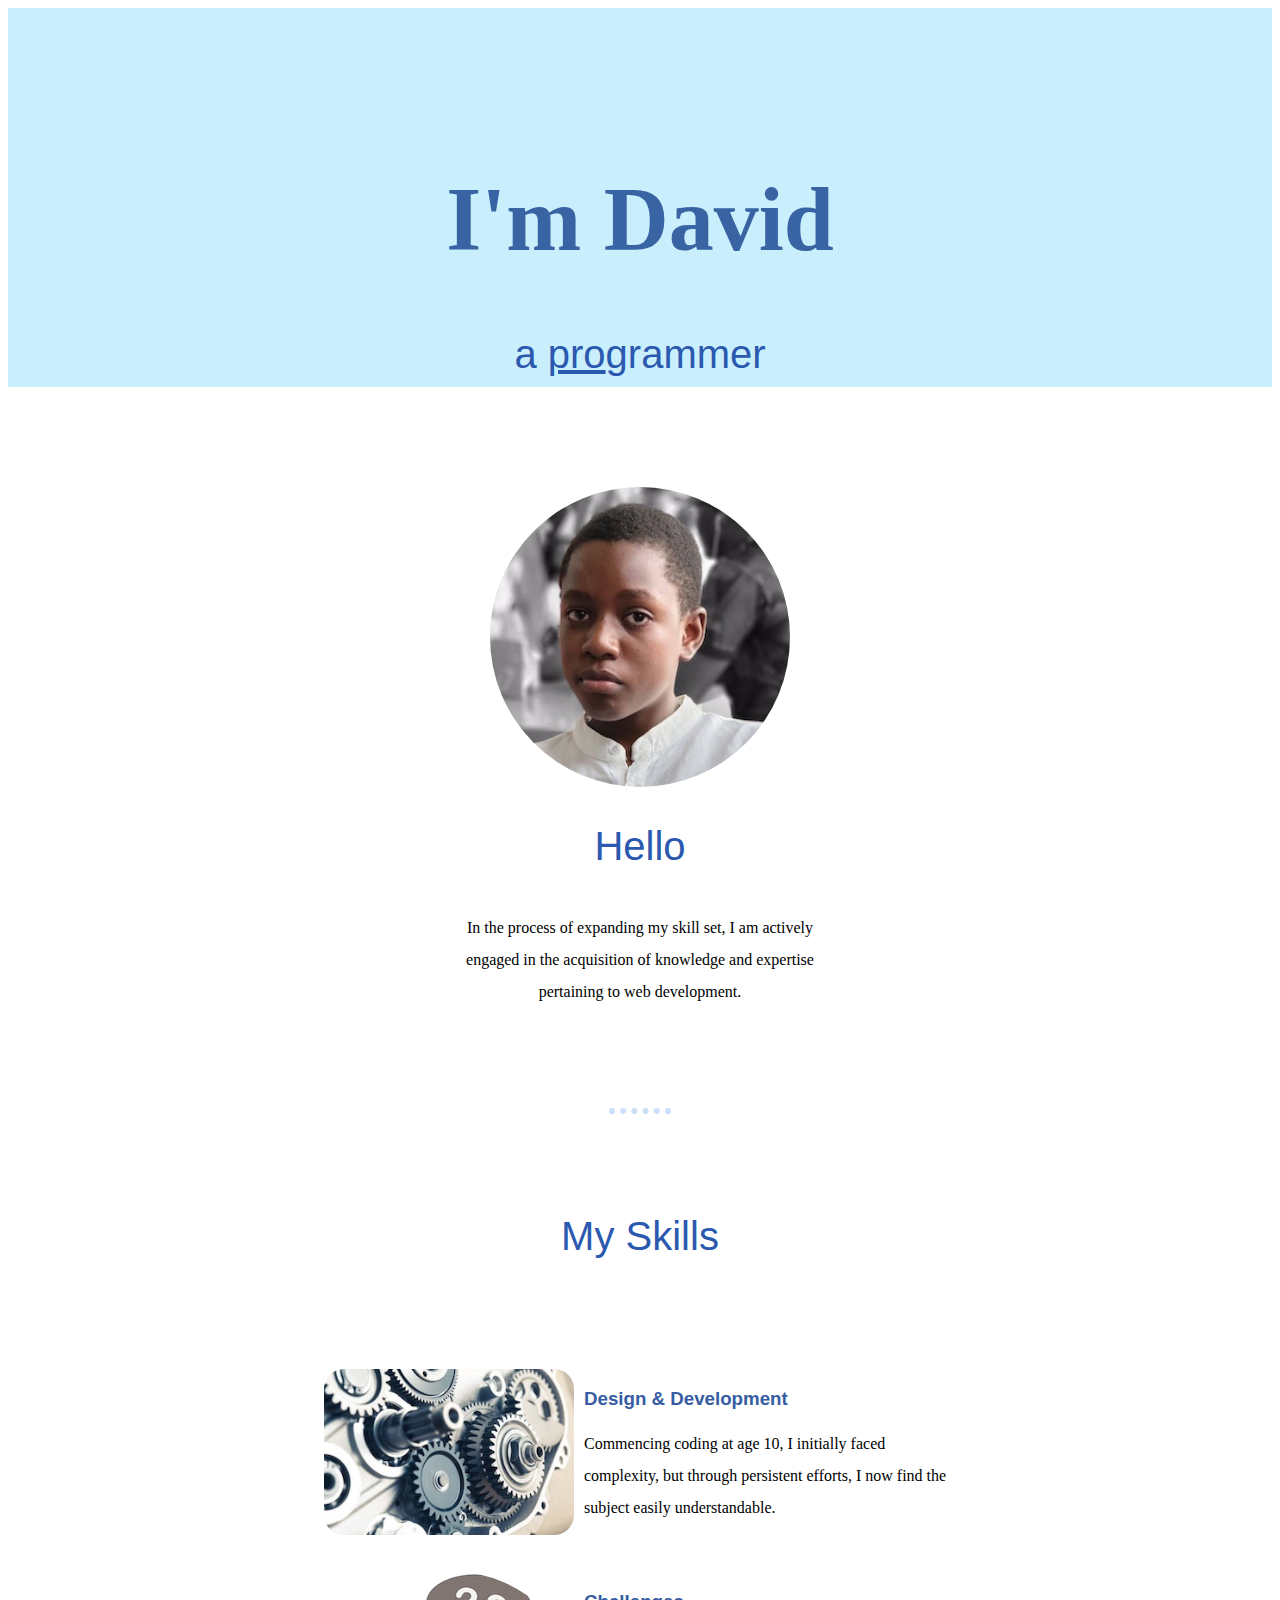
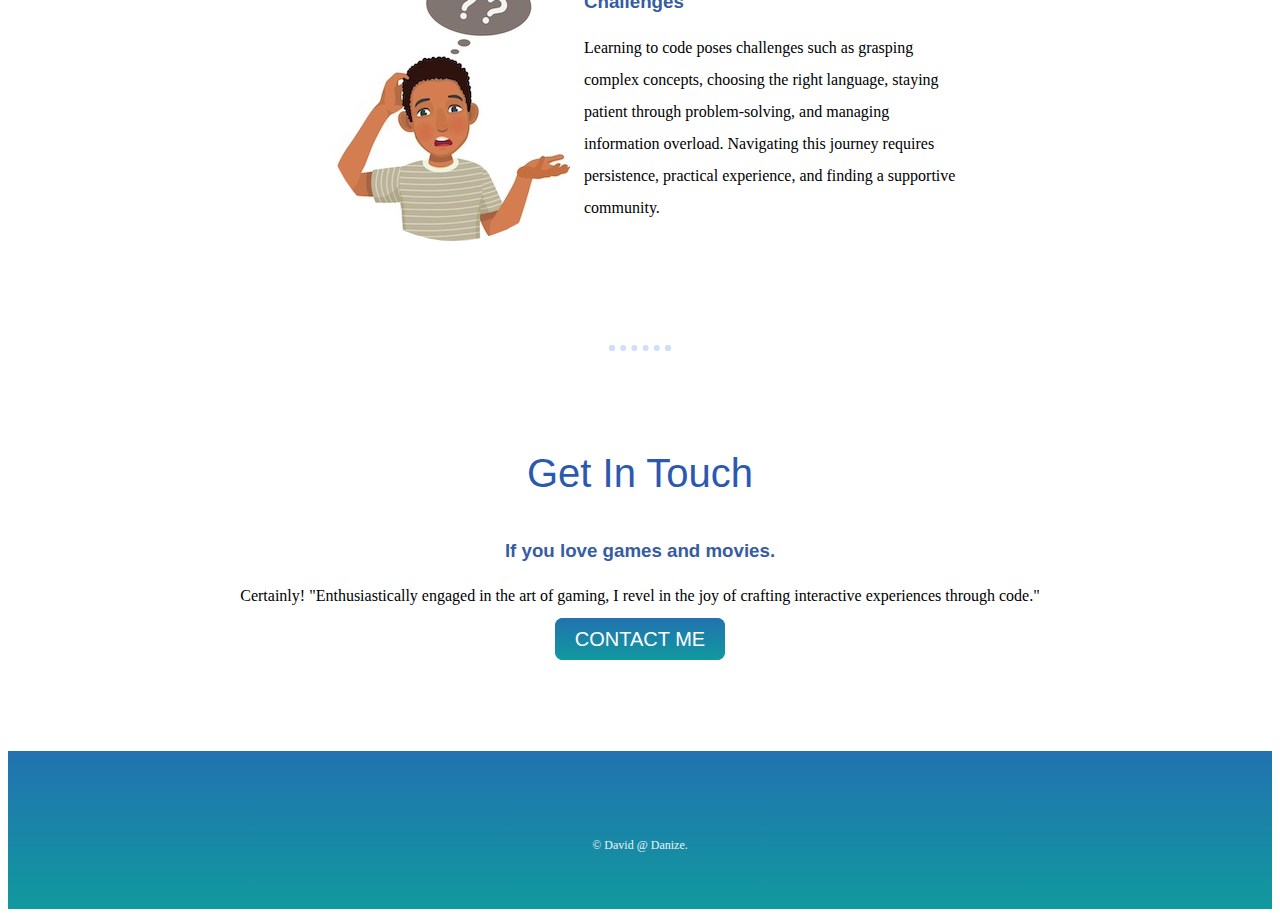
==== index.html @ 2c29bf2e "first commit" ====
<!DOCTYPE html>
<html lang="en">
<head>
    <meta charset="UTF-8">
    <meta name="viewport" content="width=device-width, initial-scale=1.0">
    <link rel="stylesheet" href="styles.css">
</head>
<body>
    <div class="top-container">
     <div class="title-text"> 
       <h1>I'm David</h1>
       <h2>a <span class="pro">pro</span>grammer</h2>
      </div>
     </div>
    <div class="middle-container">
      <div class="profile">
        <img class="profile-pic" src="assets/David.jpg" alt="David-profile">
        <h2>Hello</h2>
        <p class="intro">
            In the process of expanding my skill set, I am actively engaged in the acquisition of knowledge and expertise pertaining to web development.
        </p>
      </div>
      <hr>
      <div class="skills">
        <h2>My Skills</h2>
        <div class="parent">
              
            <div> <img class="gears" src="assets/Design.jpeg" alt="gears"></div>            
            <div class="coding"><h3>Design & Development</h3>
                                <p>Commencing coding at age 10, I initially faced complexity, but through persistent efforts, I now find the subject easily understandable.</p></div>
            <div class="??"><img class="confused" src="assets/confused.jpeg" alt="confused"></div>          
            <div class="Challenges"><h3>Challenges</h3>
            <p>Learning to code poses challenges such as grasping complex concepts, choosing the right language, staying patient through problem-solving, and managing information overload. Navigating this journey requires persistence, practical experience, and finding a supportive community.</p></div>
            
        </div>
      </div>
      <div class="contact-me">
        <hr>
        <h2>Get In Touch</h2>
        <h3>If you love games and movies.</h3>
        <p class="contact-message">Certainly! "Enthusiastically engaged in the art of gaming, I revel in the joy of crafting interactive experiences through code."</p>
        <a class="btn" href="nizeyimanadavid61@gmail.com">CONTACT ME</a>
      </div>
    </div>
    <div class="bottom-container">
        <p class="copyright">© David @ Danize.</p>
      </div>
</body>
</html>
---- styles.css ----
body {
    color: #000000;
    margin: 0;
    text-align: center;
    font-family: "Merriweather", serif;
}

body {
    display: block;
    margin: 8px;

}

.top-container {
    background-color: rgb(202, 239, 252);
    position: relative;
    padding-top: 100px;
}

.top-container{
    display: block;
}

.title-text{
    display: block;
}
h1 {
    color: #3864a4;
    font-size: 5.625rem;
    margin: 50px auto 0 auto;
    font-family: "Sacramento", cursive;
}
h1 {
    display: block;
    margin-block-start: 0.67em;
    margin-block-end: 0.67em;
    margin-inline-start: 0px;
    margin-inline-end: 0px;
    font-weight: bold;
}
h2 {
    color: #2a59af;
    font-family: "Montserrat", sans-serif;
    font-size: 2.5rem;
    font-weight: normal;
    padding-bottom: 10px;
}
.pro {
    text-decoration: underline;
}
 .middle-container{
    margin: 100px 0;
    display: block;

 }
.profile-pic{
    border-radius: 59%;
    height: 300px;
    width: 300px;

}

.intro {
    width: 30%;
    margin: auto;
}
p {
    display: block;
    margin-block-start: 1em;
    margin-block-end: 1em;
    margin-inline-start: 0px;
    margin-inline-end: 0px;
    line-height: 2;

}

hr {
    border: dotted #cedffa 6px;
    border-bottom: none;
    width: 4%;
    margin: 100px auto;
}

h3 {
    color: #365ca2;
    font-family: "Montserrat", sans-serif;
    display: block;
    font-size: 1.17em;
    margin-block-start: 1em;
    margin-block-end: 1em;
    margin-inline-start: 0px;
    margin-inline-end: 0px;
    font-weight: bold;
}

.gears{
    width: 250px;
    border-radius: 20px;
}
.confused{
    border-radius: 50%;
}
.parent {
    display: grid;
    grid-template-columns: 0.5fr 1fr;
    grid-template-rows: repeat(1, 1fr);
    width: 50%;
    margin: 100px auto 0 auto;
    text-align: left;
    row-gap: 2rem;
}
.btn{
    background: #1b88cb;
    background-image: linear-gradient(to bottom, #2272b0, #11999e);
    border-radius: 8px;
    font-family: "Montserrat", sans-serif;
    color: #ffffff;
    font-size: 20px;
    padding: 10px 20px 10px 20px;
    text-decoration: none;
}
.bottom-container {
    display: block;
    background-image: linear-gradient(to bottom, #2272b0, #11999e);
    padding: 50px 0 20px;
}
a {
    color: #60cbf9;
    font-family: "Montserrat", sans-serif;
    margin: 10px 20px;
    text-decoration: none;
}
.copyright {
    color: #eaf6f6;
    font-size: 0.75rem;
    padding: 20px 0;
}
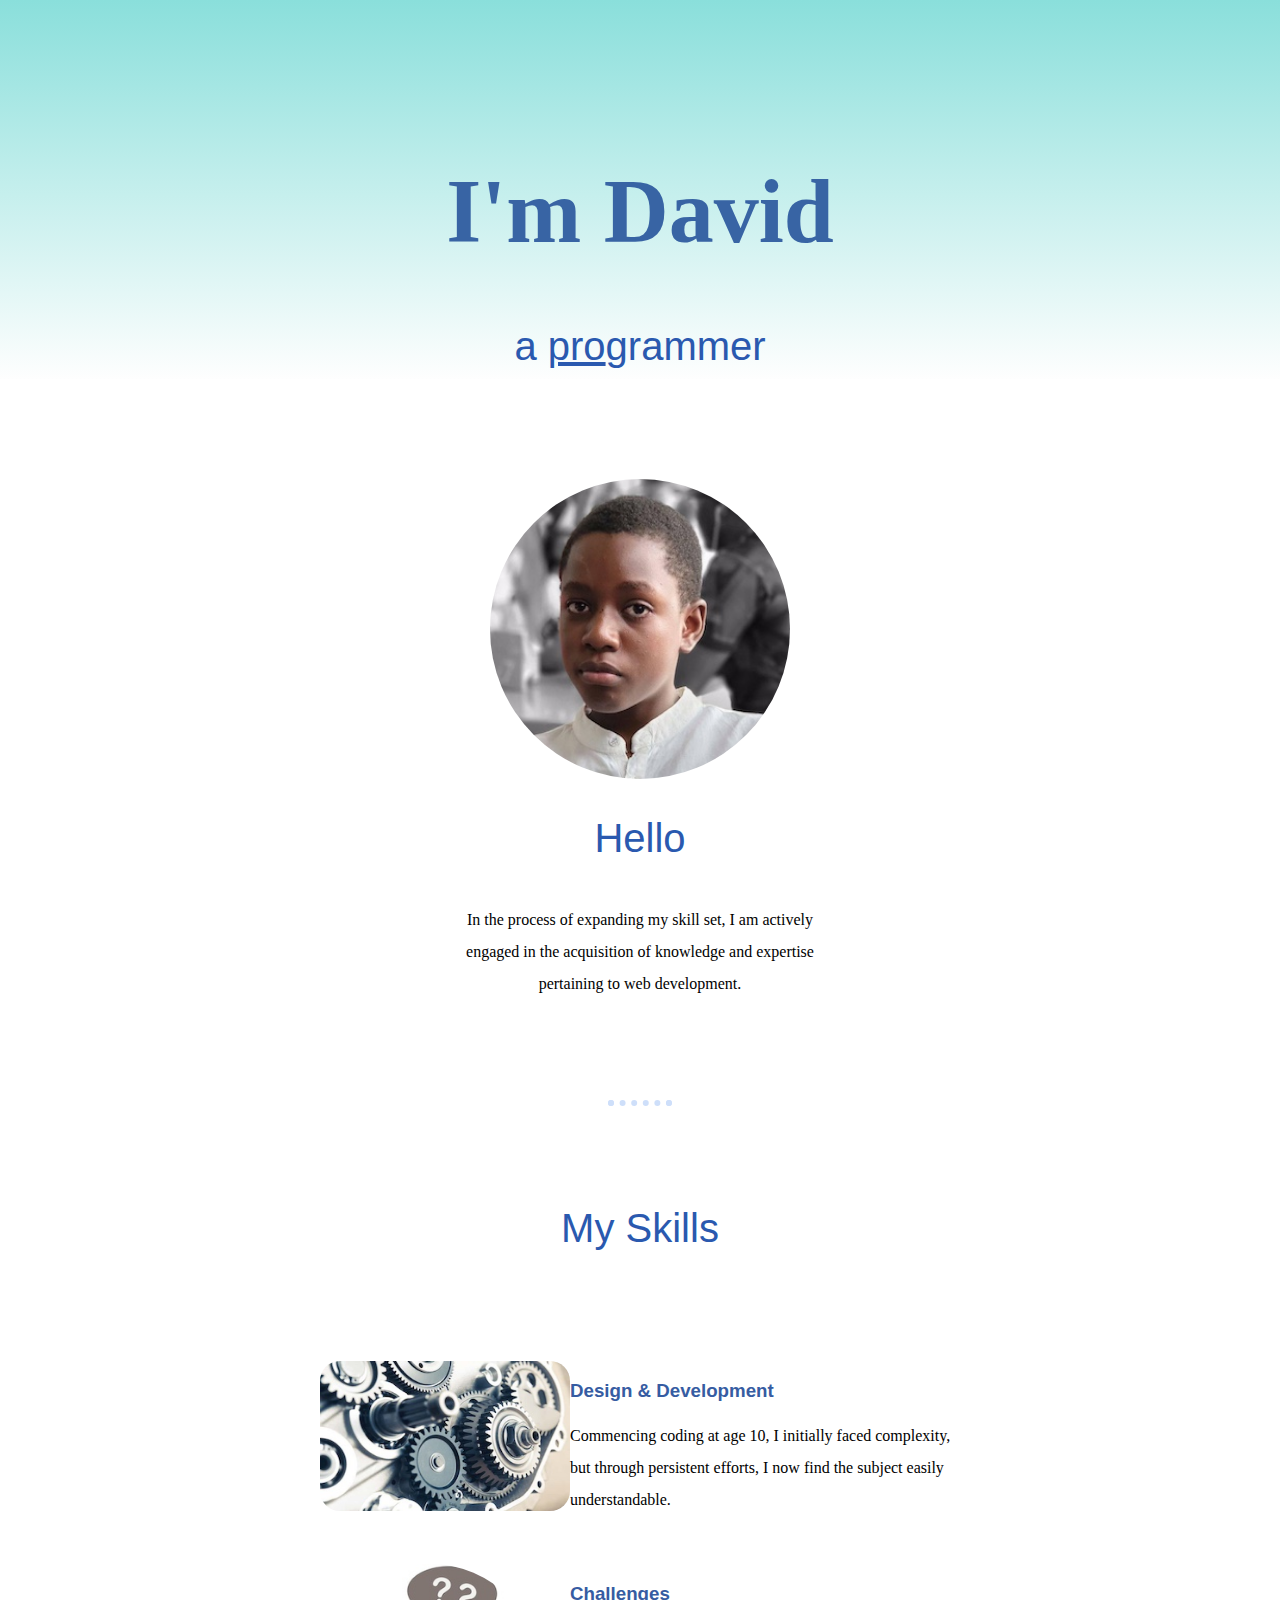
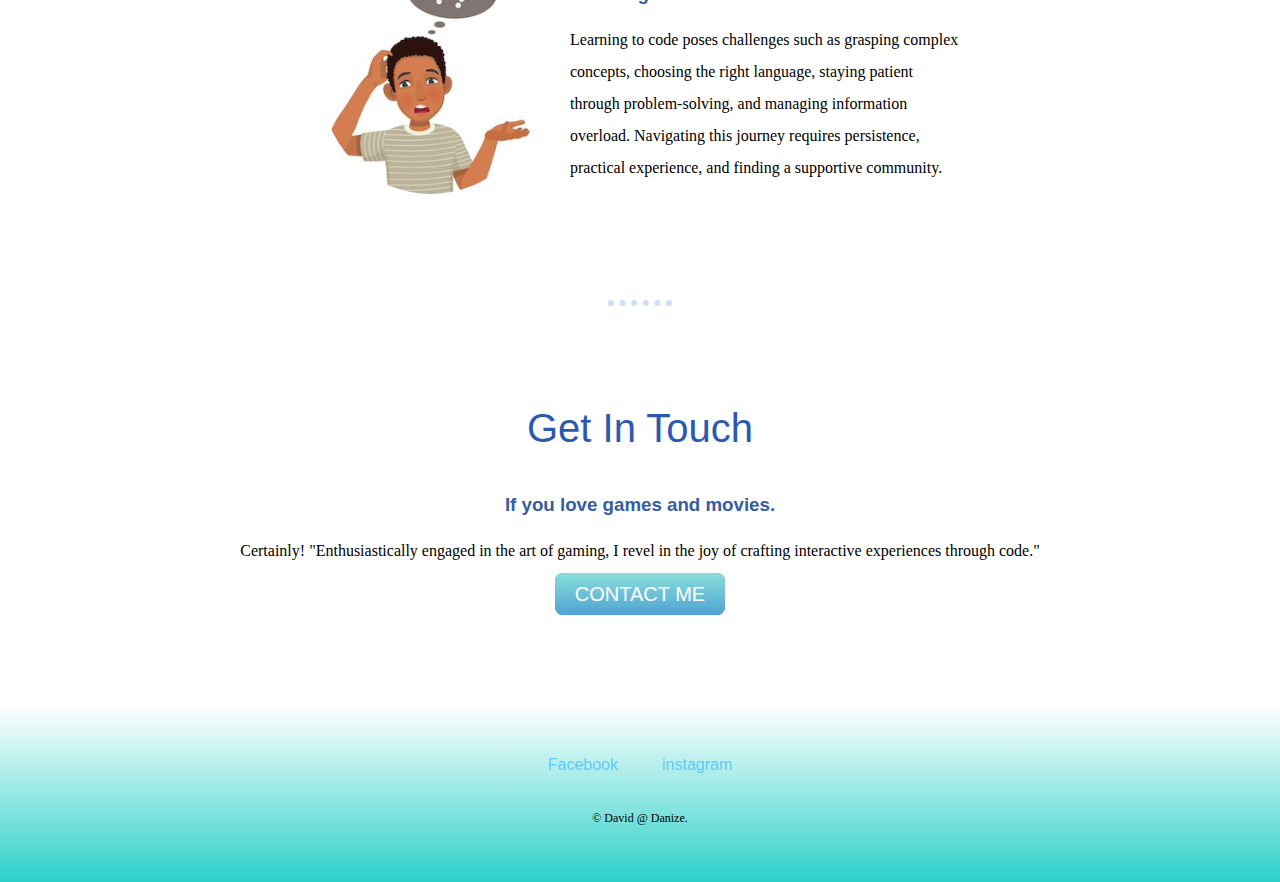
==== commit 56d508dd: "first commit" ====
--- a/index.html
+++ b/index.html
@@ -5,7 +5,7 @@
     <meta name="viewport" content="width=device-width, initial-scale=1.0">
     <link rel="stylesheet" href="styles.css">
 </head>
-<body>
+<body cz-shortcut-listen="true">
     <div class="top-container">
      <div class="title-text"> 
        <h1>I'm David</h1>
@@ -43,6 +43,8 @@
       </div>
     </div>
     <div class="bottom-container">
+      <a class="footer-link" href="https://www.facebook.com/profile.php?id=100063491840773">Facebook</a>
+      <a class="footer-link" href="https://www.instagram.com/david_nize/">instagram</a>
         <p class="copyright">© David @ Danize.</p>
       </div>
 </body>
--- a/styles.css
+++ b/styles.css
@@ -1,19 +1,15 @@
-
-body {
-    color: #000000;
-    margin: 0;
-    text-align: center;
-    font-family: "Merriweather", serif;
-}
 
 body {
     display: block;
-    margin: 8px;
-
+   background-color: #ffffff;
+    margin: 0;
+    text-align: center;
+    font-family: "Merriweather", serif;   
 }
 
 .top-container {
-    background-color: rgb(202, 239, 252);
+    background: #e4f9f5;
+    background-image: linear-gradient(to bottom, #8adfdb, #fefefe);  
     position: relative;
     padding-top: 100px;
 }
@@ -96,9 +92,11 @@
 
 .gears{
     width: 250px;
+    height: 150px;
     border-radius: 20px;
 }
 .confused{
+    height: 230px;
     border-radius: 50%;
 }
 .parent {
@@ -112,7 +110,7 @@
 }
 .btn{
     background: #1b88cb;
-    background-image: linear-gradient(to bottom, #2272b0, #11999e);
+    background-image: linear-gradient(to bottom, #8adfdb, #4ea3d4);  
     border-radius: 8px;
     font-family: "Montserrat", sans-serif;
     color: #ffffff;
@@ -122,7 +120,7 @@
 }
 .bottom-container {
     display: block;
-    background-image: linear-gradient(to bottom, #2272b0, #11999e);
+    background-image: linear-gradient(to bottom,#fefefe, #2cd1c9 );  
     padding: 50px 0 20px;
 }
 a {
@@ -132,7 +130,7 @@
     text-decoration: none;
 }
 .copyright {
-    color: #eaf6f6;
+    color: #000000;
     font-size: 0.75rem;
     padding: 20px 0;
 }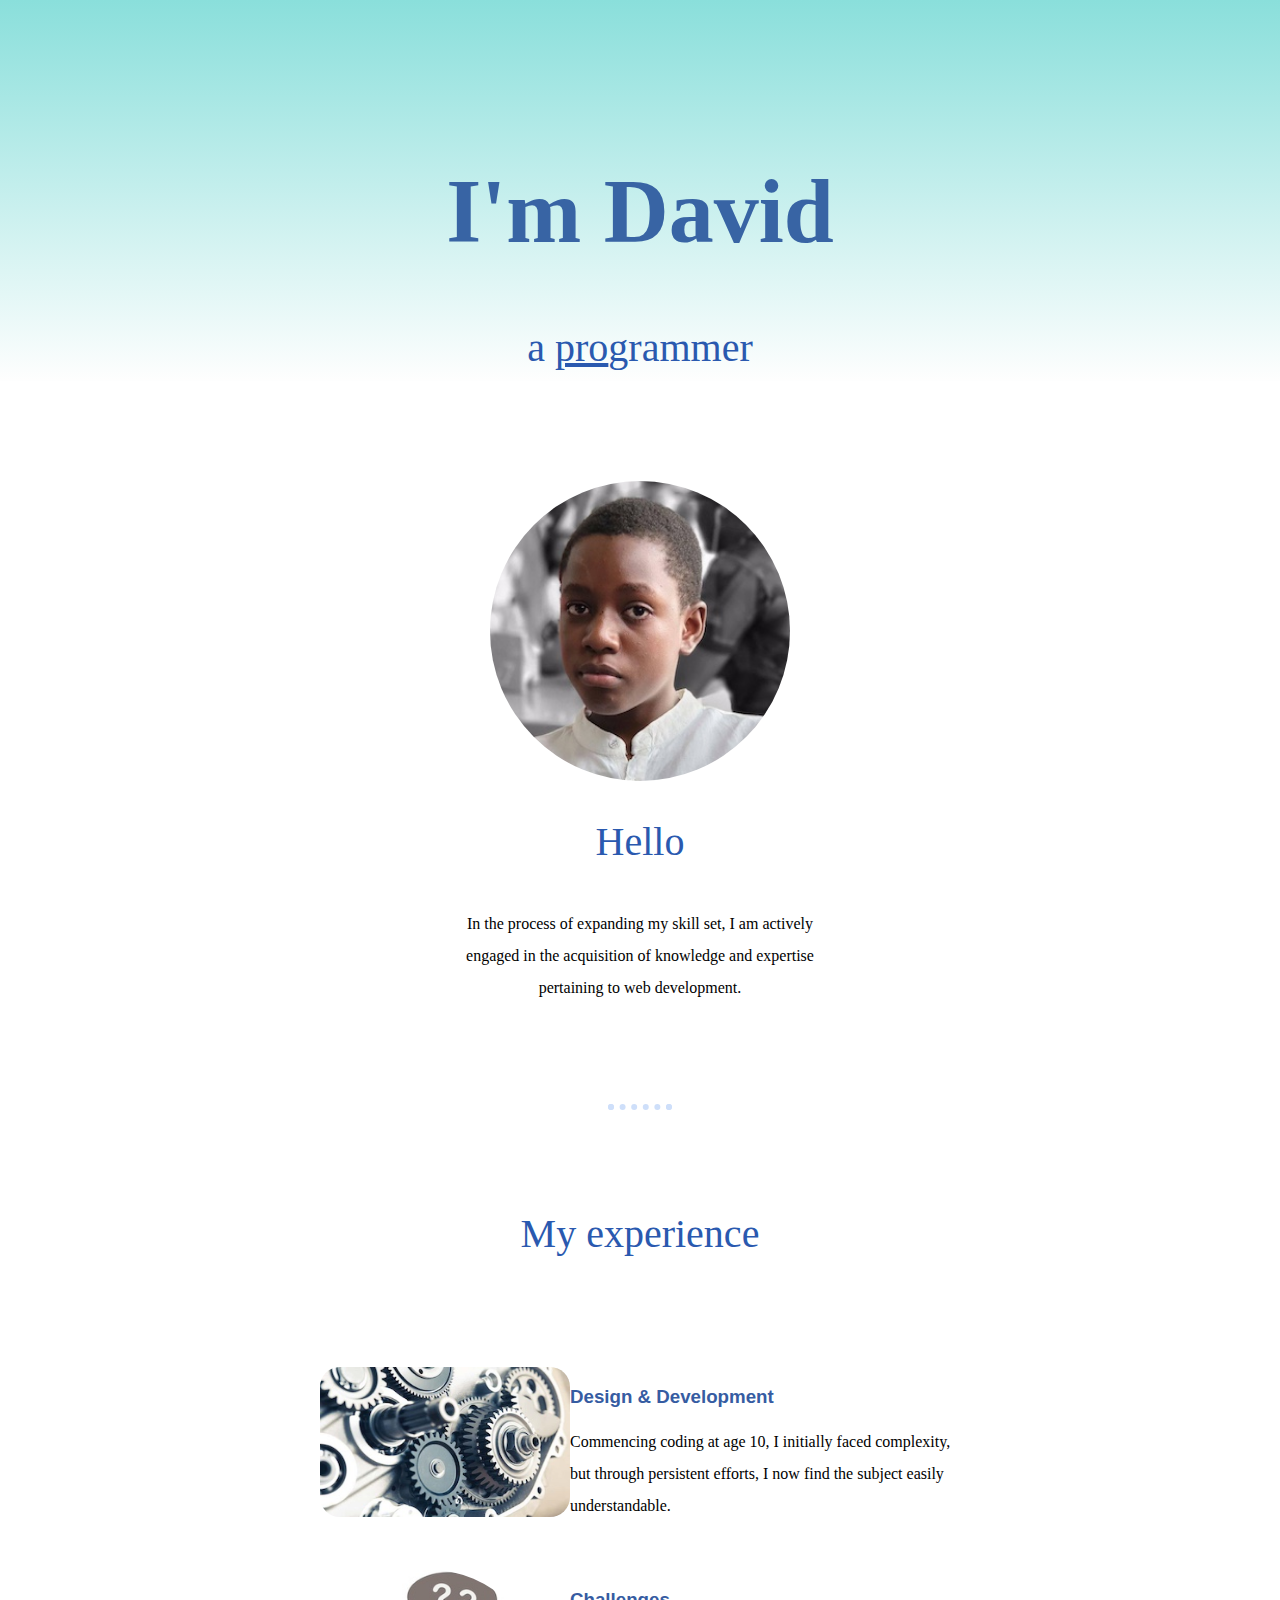
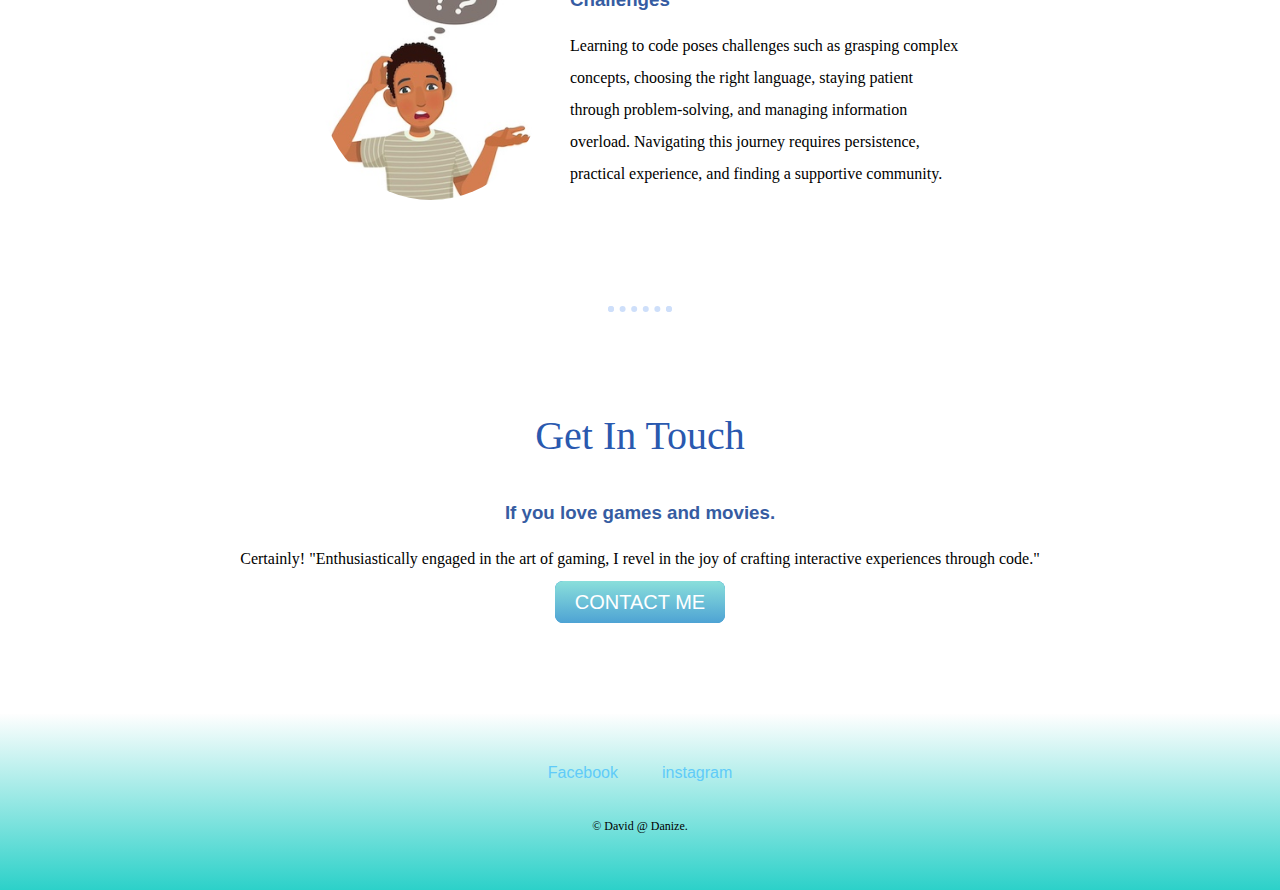
==== commit 7dabed16: "first commit" ====
--- a/index.html
+++ b/index.html
@@ -22,7 +22,7 @@
       </div>
       <hr>
       <div class="skills">
-        <h2>My Skills</h2>
+        <h2>My experience</h2>
         <div class="parent">
               
             <div> <img class="gears" src="assets/Design.jpeg" alt="gears"></div>            
@@ -39,7 +39,7 @@
         <h2>Get In Touch</h2>
         <h3>If you love games and movies.</h3>
         <p class="contact-message">Certainly! "Enthusiastically engaged in the art of gaming, I revel in the joy of crafting interactive experiences through code."</p>
-        <a class="btn" href="nizeyimanadavid61@gmail.com">CONTACT ME</a>
+        <a class="btn" href="public/contact.html">CONTACT ME</a>
       </div>
     </div>
     <div class="bottom-container">
--- a/styles.css
+++ b/styles.css
@@ -37,7 +37,7 @@
 }
 h2 {
     color: #2a59af;
-    font-family: "Montserrat", sans-serif;
+    font-family: serif;
     font-size: 2.5rem;
     font-weight: normal;
     padding-bottom: 10px;
